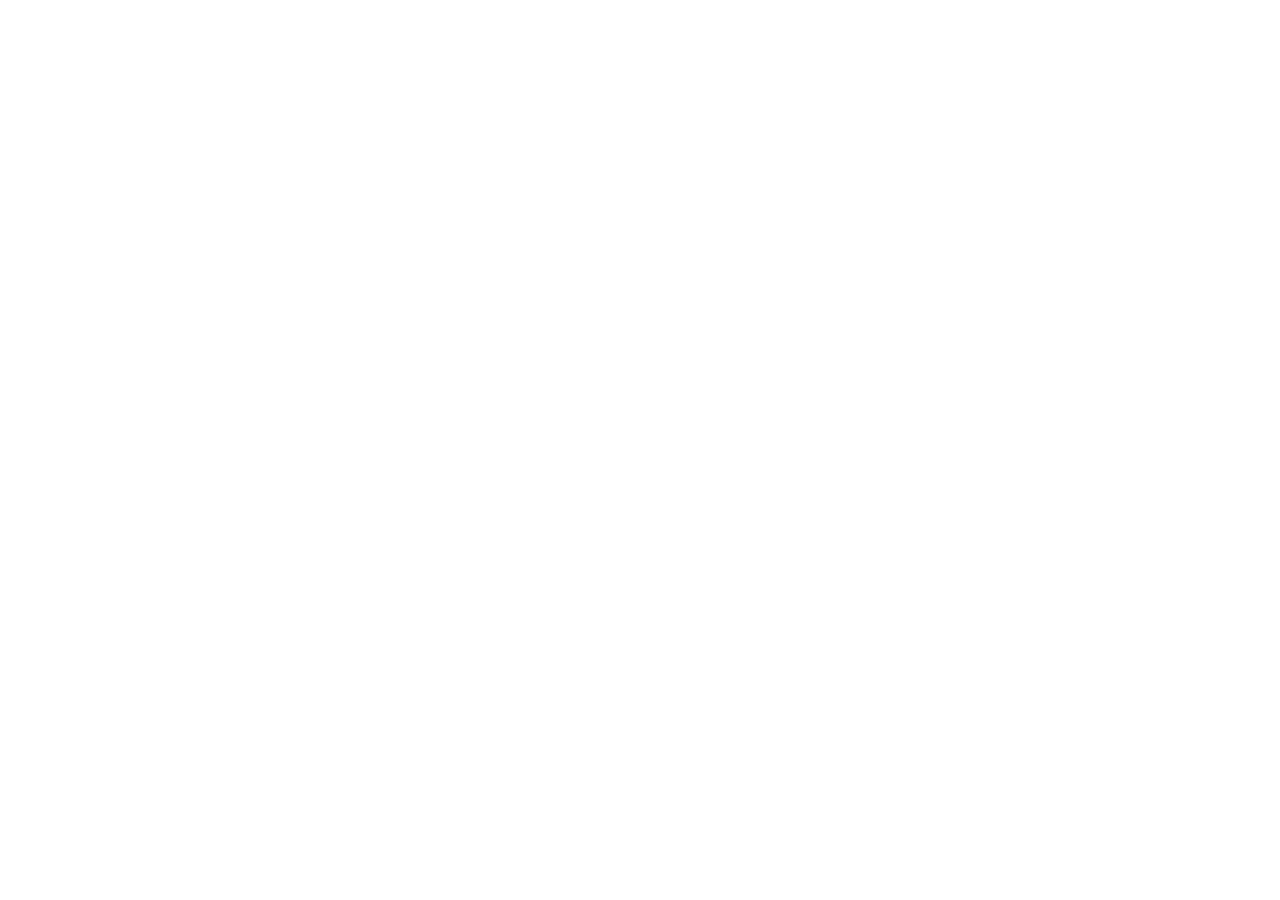
==== index.html @ 242346a0 "Made main files" ====
<!-- Layla Wong - Lottery Ticket - Final Project -->

<!DOCTYPE html>

<html>
    <head>
        <title>e</title>
        <link rel="stylesheet" href="index.css">
        <link rel="stylesheet" href="/resources/FAVICON.PNG KABOOM EDIT THIS">
    </head>

    <body>
        
    </body>







</html>
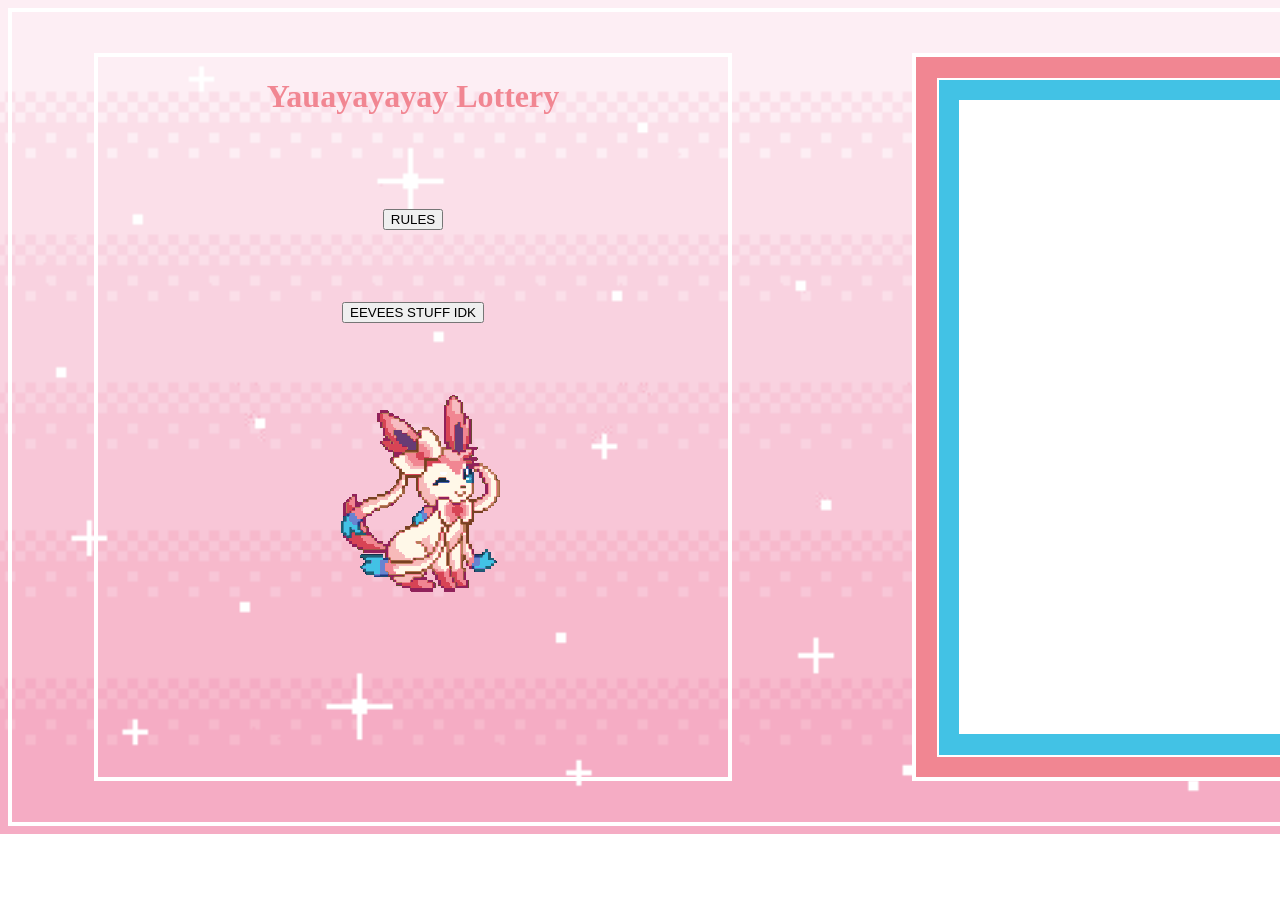
==== commit e6b6a194: "Added index css styling" ====
--- a/index.html
+++ b/index.html
@@ -10,13 +10,28 @@
     </head>
 
     <body>
-        
+        <div class="big_invis">
+            <div class="left_box">
+                <div class="left_header"><h1>Yauayayayay Lottery</h1></div>
+                <div><button>RULES</button></div>
+                <div><button>EEVEES STUFF IDK</button></div>
+                <div><img src="./resources/sitting_sylveon.gif" alt="Sitting Sylveon"></div>
+            </div>
+
+            <div class="right_box">
+                <div class="blue_right_box">
+                    <div class="white_right_box">
+                        <div class="right_column">
+                            
+                        </div>
+                    </div>
+                </div>
+            </div>
+        </div>
     </body>
 
 
 
 
 
-
-
 </html>
--- a/index.css
+++ b/index.css
@@ -0,0 +1,64 @@
+body{
+    background-image: url(./resources/pink_background.gif);
+    background-repeat: no-repeat;
+    background-size: cover;
+}
+
+h1{
+    color: rgb(241, 134, 146);
+}
+
+.big_invis{
+    border: 4px solid white;
+    width: 180vh;
+    height: 90vh;
+    display: flex;
+    flex-direction:row;
+    justify-content: center;
+    text-align: center;
+    align-items: center;
+    gap: 20vh;
+}
+
+.left_box{
+    border: 4px solid white;
+    width: 70vh;
+    height: 80vh;
+    display: flex;
+    flex-direction: column;
+    gap: 8vh;
+}
+
+.right_box{
+    background-color: rgb(241, 134, 146);
+    border: 4px solid white;
+    width: 70vh;
+    height: 80vh;
+    display: flex;
+    justify-content: center;
+    text-align: center;
+    align-items: center;
+}
+
+.blue_right_box{
+    background-color: rgb(66, 194, 229);
+    border: 2px solid white;
+    width: 65vh;
+    height: 75vh;
+    display: flex;
+    justify-content: center;
+    text-align: center;
+    align-items: center;
+}
+
+.white_right_box{
+    background-color: white;
+    border: 2px solid white;
+    width: 60vh;
+    height: 70vh;
+}
+
+.right_column{
+    display: flex;
+    flex-direction: column;
+}
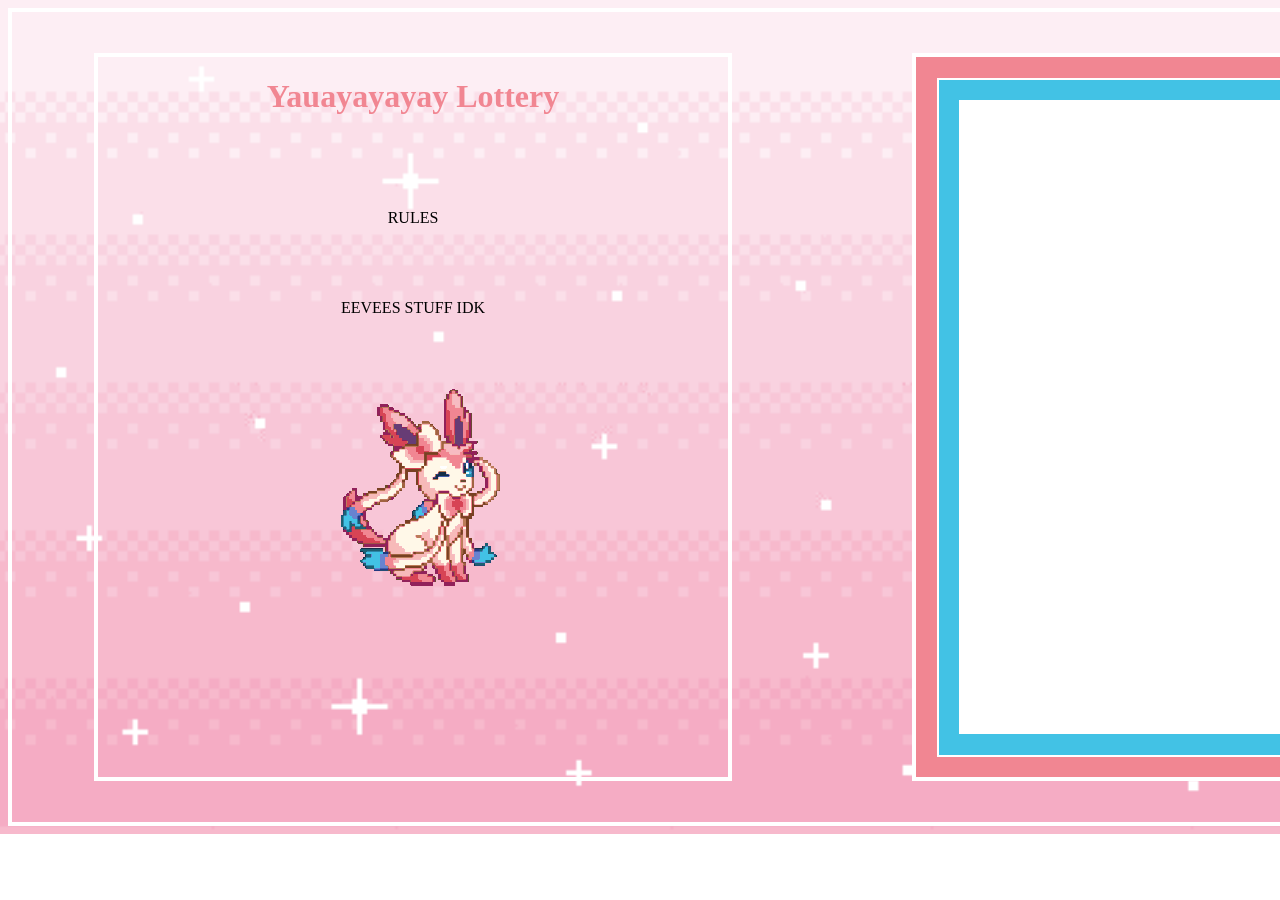
==== commit 58076722: "Removed Button from index html" ====
--- a/index.html
+++ b/index.html
@@ -13,8 +13,8 @@
         <div class="big_invis">
             <div class="left_box">
                 <div class="left_header"><h1>Yauayayayay Lottery</h1></div>
-                <div><button>RULES</button></div>
-                <div><button>EEVEES STUFF IDK</button></div>
+                <div>RULES</div>
+                <div>EEVEES STUFF IDK</div>
                 <div><img src="./resources/sitting_sylveon.gif" alt="Sitting Sylveon"></div>
             </div>
 
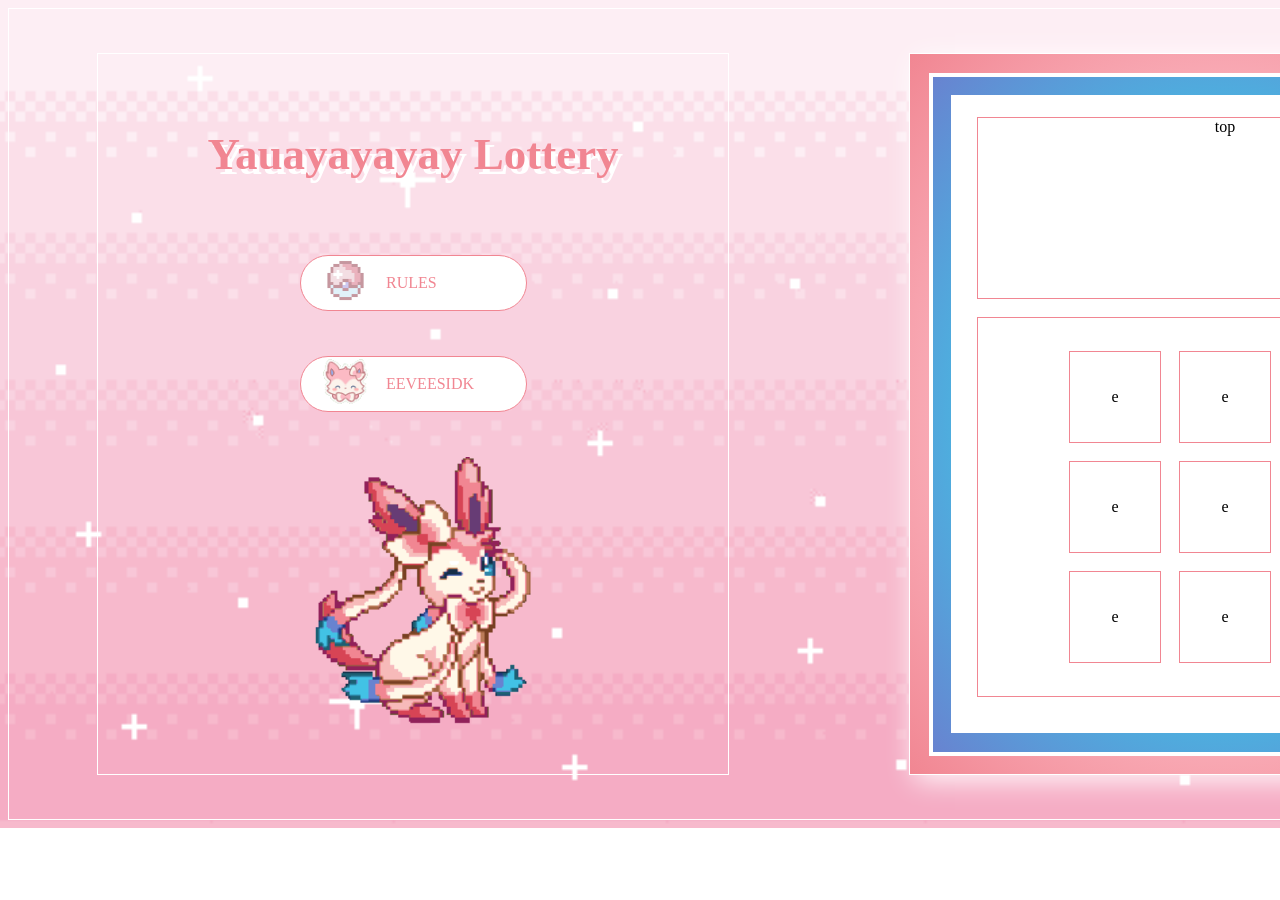
==== commit 410392c1: "Added more css styling and divs to index" ====
--- a/index.html
+++ b/index.html
@@ -4,25 +4,55 @@
 
 <html>
     <head>
-        <title>e</title>
+        <title>Lottery Ticket</title>
         <link rel="stylesheet" href="index.css">
         <link rel="stylesheet" href="/resources/FAVICON.PNG KABOOM EDIT THIS">
+        <link rel="preconnect" href="https://fonts.googleapis.com">
+        <link rel="preconnect" href="https://fonts.gstatic.com" crossorigin>
+        <link href="https://fonts.googleapis.com/css2?family=Pixelify+Sans:wght@400..700&display=swap" rel="stylesheet">
     </head>
 
     <body>
         <div class="big_invis">
             <div class="left_box">
-                <div class="left_header"><h1>Yauayayayay Lottery</h1></div>
-                <div>RULES</div>
-                <div>EEVEES STUFF IDK</div>
-                <div><img src="./resources/sitting_sylveon.gif" alt="Sitting Sylveon"></div>
+                <div class="left_header"><h1>Yauayayayay Lottery </h1></div>
+                
+                <div class="rules_button">
+                    <div><img class="happy_sylveon" src="./resources/pokeball.png" alt="Pokeball"></div> <div>RULES</div>
+                </div>
+
+                <div class="eevee_button">
+                    <div><img class="happy_sylveon" src="./resources/happy_sylveon.gif" alt="Happy Sylveon"></div> <div>EEVEESIDK</div>
+                </div>
+
+                <div><img class="sitting_sylveon" src="./resources/sitting_sylveon.gif" alt="Sitting Sylveon"></div>
             </div>
 
             <div class="right_box">
                 <div class="blue_right_box">
                     <div class="white_right_box">
-                        <div class="right_column">
-                            
+                        <div class="lottery_header">
+                            top
+                        </div>
+
+                        <div class="tile_box">
+                            <div class="row">
+                                <div class="box">e</div>
+                                <div class="box">e</div>
+                                <div class="box">e</div>
+                            </div>
+
+                            <div class="row">
+                                <div class="box">e</div>
+                                <div class="box">e</div>
+                                <div class="box">e</div>
+                            </div>
+
+                            <div class="row">
+                                <div class="box">e</div>
+                                <div class="box">e</div>
+                                <div class="box">e</div>
+                            </div>
                         </div>
                     </div>
                 </div>
--- a/index.css
+++ b/index.css
@@ -1,3 +1,11 @@
+
+.pixelify-sans{
+  font-family: "Pixelify Sans", sans-serif;
+  font-optical-sizing: auto;
+  font-weight: weight;
+  font-style: normal;
+}
+
 body{
     background-image: url(./resources/pink_background.gif);
     background-repeat: no-repeat;
@@ -5,11 +13,14 @@
 }
 
 h1{
+    font-family: "pixelify-sans";
+    font-size: 5vh;
     color: rgb(241, 134, 146);
+    text-shadow: 0.5vh 0.5vh #ffffff;
 }
 
 .big_invis{
-    border: 4px solid white;
+    border: 0.2vh solid white;
     width: 180vh;
     height: 90vh;
     display: flex;
@@ -20,29 +31,82 @@
     gap: 20vh;
 }
 
+.rules_button{
+    background-color: white;
+    border-radius: 50vh;
+    height: 6vh;
+    width: 25vh;
+    border: 0.2vh solid rgb(241, 134, 146);
+    text-align: center;
+    align-items: center;
+    color: rgb(241, 134, 146);
+    display: flex;
+    flex-direction: row;
+    gap: 2vh;
+    transition: width 1s;
+}
+
+.rules_button:hover{
+  width: 30vh;
+}
+
+.happy_sylveon{
+    width: 5vh;
+    height: 5vh;
+    padding-left: 2.5vh;
+}
+
+.eevee_button{
+    background-color: white;
+    border-radius: 50vh;
+    height: 6vh;
+    width: 25vh;
+    border: 0.2vh solid rgb(241, 134, 146);
+    text-align: center;
+    align-items: center;
+    color: rgb(241, 134, 146);
+    display: flex;
+    flex-direction: row;
+    gap: 2vh;
+    transition: width 1s;
+}
+
+.eevee_button:hover{
+  width: 30vh;
+}
+
+.sitting_sylveon{
+    height: 30vh;
+    width: 30vh;
+}
+
 .left_box{
-    border: 4px solid white;
+    border: 0.2vh solid white;
     width: 70vh;
     height: 80vh;
     display: flex;
     flex-direction: column;
-    gap: 8vh;
+    gap: 5vh;
+    justify-content: center;
+    align-items: center;
 }
 
 .right_box{
-    background-color: rgb(241, 134, 146);
-    border: 4px solid white;
+    background-image: radial-gradient( rgb(252, 186, 196), rgb(252, 186, 196), rgb(241, 134, 146));
+    border: 0.2vh solid white;
     width: 70vh;
     height: 80vh;
     display: flex;
     justify-content: center;
     text-align: center;
     align-items: center;
+    box-shadow: 0.5vh 0.5vh 3vh white;
 }
 
 .blue_right_box{
     background-color: rgb(66, 194, 229);
-    border: 2px solid white;
+    background-image: radial-gradient( rgb(104, 131, 208), rgb(66, 194, 229), rgb(104, 131, 208));
+    border: 0.5vh solid white;
     width: 65vh;
     height: 75vh;
     display: flex;
@@ -53,12 +117,51 @@
 
 .white_right_box{
     background-color: white;
-    border: 2px solid white;
+    border: 0.5vh solid white;
     width: 60vh;
     height: 70vh;
+    display: flex;
+    flex-direction:column;
+    text-align: center;
+    align-items: center;
 }
 
-.right_column{
+.lottery_header{
+    margin-top: 2vh;
+    border: 0.2vh solid rgb(241, 134, 146);
+    width: 55vh;
+    height: 20vh;
+}
+
+.tile_box{
+    margin-top: 2vh;
+    border: 0.2vh solid rgb(241, 134, 146);
+    width: 55vh;
+    height: 42vh;
     display: flex;
-    flex-direction: column;
+    justify-content: center;
+    align-items: center;
+    display:flex;
+	flex-direction: column;
+}
+
+.row{
+	display:flex;
+	flex-direction: row;
+	justify-content: center;
+	align-items: center;
+}
+
+.box{
+    align-content: center;
+    margin: 1vh;
+    height: 10vh;
+    width: 10vh;
+    border: 0.2vh solid rgb(241, 134, 146);
+    transition: width height 1s;
+}
+
+.box:hover{
+    width: 20vh;
+    height: 20vh;
 }
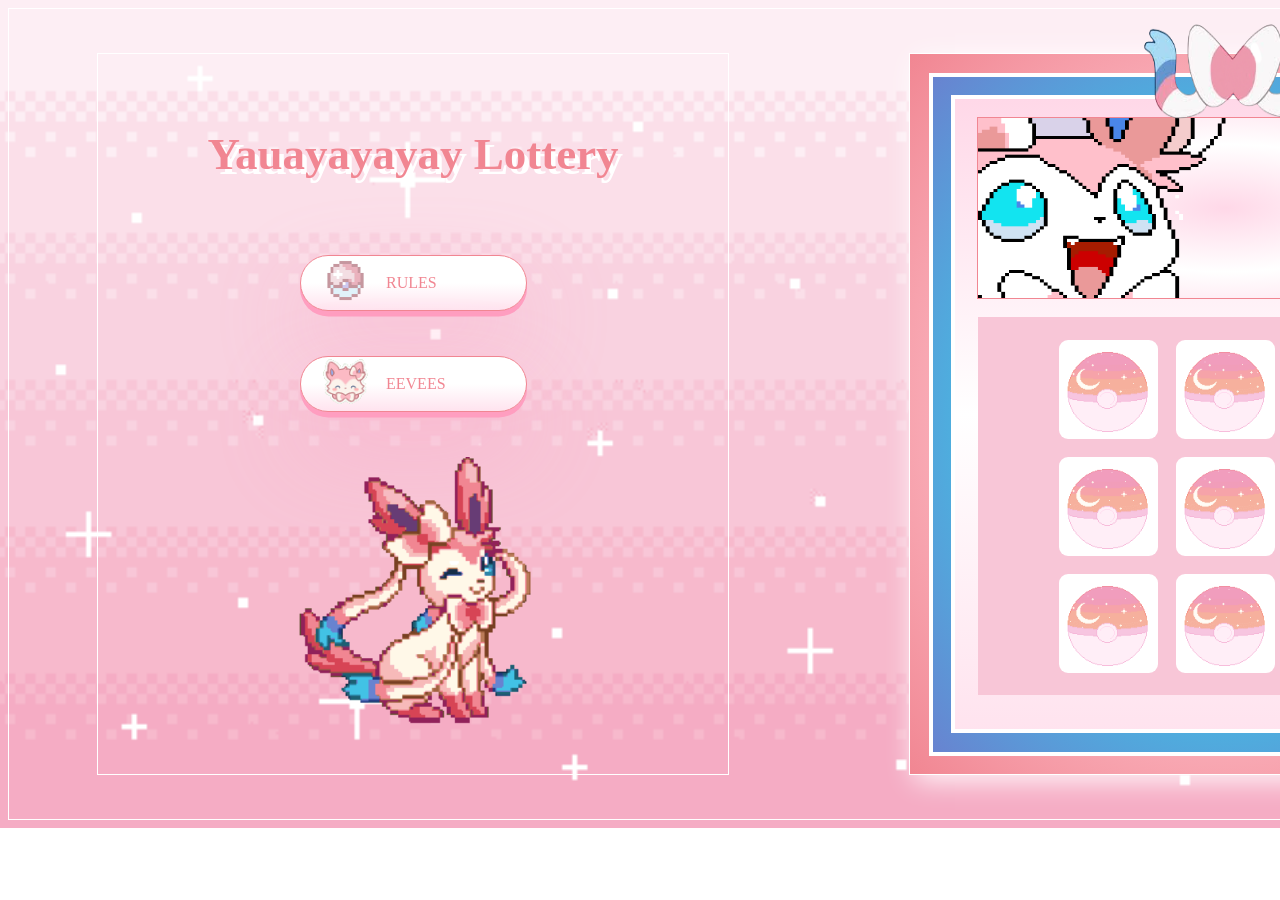
==== commit adb59c3d: "Created rules & eevees pages and added more css styling" ====
--- a/index.html
+++ b/index.html
@@ -13,6 +13,7 @@
     </head>
 
     <body>
+        <div><img class="bow" src="./resources/bow.png" alt="Bow"></div>
         <div class="big_invis">
             <div class="left_box">
                 <div class="left_header"><h1>Yauayayayay Lottery </h1></div>
@@ -22,7 +23,7 @@
                 </div>
 
                 <div class="eevee_button">
-                    <div><img class="happy_sylveon" src="./resources/happy_sylveon.gif" alt="Happy Sylveon"></div> <div>EEVEESIDK</div>
+                    <div><img class="happy_sylveon" src="./resources/happy_sylveon.gif" alt="Happy Sylveon"></div> <div>EEVEES</div>
                 </div>
 
                 <div><img class="sitting_sylveon" src="./resources/sitting_sylveon.gif" alt="Sitting Sylveon"></div>
@@ -32,26 +33,26 @@
                 <div class="blue_right_box">
                     <div class="white_right_box">
                         <div class="lottery_header">
-                            top
+                            <img class="sylveon_head" src="./resources/sylveon_face.png" alt="Sylveon_head">
                         </div>
 
                         <div class="tile_box">
                             <div class="row">
-                                <div class="box">e</div>
-                                <div class="box">e</div>
-                                <div class="box">e</div>
+                                <div class="box"><img class="animated_pokeball" src="./resources/animated_pokeball.gif" alt="pokeball"></div>
+                                <div class="box"><img class="animated_pokeball" src="./resources/animated_pokeball.gif" alt="pokeball"></div>
+                                <div class="box"><img class="animated_pokeball" src="./resources/animated_pokeball.gif" alt="pokeball"></div>
                             </div>
 
                             <div class="row">
-                                <div class="box">e</div>
-                                <div class="box">e</div>
-                                <div class="box">e</div>
+                                <div class="box"><img class="animated_pokeball" src="./resources/animated_pokeball.gif" alt="pokeball"></div>
+                                <div class="box"><img class="animated_pokeball" src="./resources/animated_pokeball.gif" alt="pokeball"></div>
+                                <div class="box"><img class="animated_pokeball" src="./resources/animated_pokeball.gif" alt="pokeball"></div>
                             </div>
 
                             <div class="row">
-                                <div class="box">e</div>
-                                <div class="box">e</div>
-                                <div class="box">e</div>
+                                <div class="box"><img class="animated_pokeball" src="./resources/animated_pokeball.gif" alt="pokeball"></div>
+                                <div class="box"><img class="animated_pokeball" src="./resources/animated_pokeball.gif" alt="pokeball"></div>
+                                <div class="box"><img class="animated_pokeball" src="./resources/animated_pokeball.gif" alt="pokeball"></div>
                             </div>
                         </div>
                     </div>
--- a/index.css
+++ b/index.css
@@ -16,7 +16,7 @@
     font-family: "pixelify-sans";
     font-size: 5vh;
     color: rgb(241, 134, 146);
-    text-shadow: 0.5vh 0.5vh #ffffff;
+    text-shadow: 0.5vh 0.5vh white;
 }
 
 .big_invis{
@@ -43,11 +43,18 @@
     display: flex;
     flex-direction: row;
     gap: 2vh;
-    transition: width 1s;
+    transition: .2s;
+    box-shadow: 0 0.6vh 0 rgb(255 158 192), 0 4vh 10vh rgba(255,150,190,.3);
+    background-image: linear-gradient(white 50%, rgb(255 216 232) 120%);
 }
 
 .rules_button:hover{
-  width: 30vh;
+  transform: translateY(-0.5vh) scale(1.03);
+}
+
+.rules_button:active{
+    transform: translateY(0.01vh);
+    box-shadow: 0 0.1vh 0 rgb(255 158 192);
 }
 
 .happy_sylveon{
@@ -57,7 +64,6 @@
 }
 
 .eevee_button{
-    background-color: white;
     border-radius: 50vh;
     height: 6vh;
     width: 25vh;
@@ -68,11 +74,18 @@
     display: flex;
     flex-direction: row;
     gap: 2vh;
-    transition: width 1s;
+    transition: .2s;
+    box-shadow: 0 0.6vh 0 rgb(255 158 192), 0 4vh 10vh rgba(255,150,190,.3);    
+    background-image: linear-gradient(white 50%, rgb(255 216 232) 120%);
 }
 
 .eevee_button:hover{
-  width: 30vh;
+  transform: translateY(-0.5vh) scale(1.03);
+}
+
+.eevee_button:active{
+    transform: translateY(0.01vh);
+    box-shadow: 0 0.1vh 0 rgb(255 158 192);
 }
 
 .sitting_sylveon{
@@ -116,7 +129,7 @@
 }
 
 .white_right_box{
-    background-color: white;
+    background-image: linear-gradient(rgb(255 216 232), white 50%, rgb(255 216 232) 120%);
     border: 0.5vh solid white;
     width: 60vh;
     height: 70vh;
@@ -128,14 +141,22 @@
 
 .lottery_header{
     margin-top: 2vh;
+    background-image:radial-gradient(rgb(255 216 232),white,rgb(255 216 232));
+    background-color: white;
     border: 0.2vh solid rgb(241, 134, 146);
     width: 55vh;
     height: 20vh;
 }
 
+
+.sylveon_head{
+    width: 55vh;
+    height: 20vh;
+}
+
 .tile_box{
+    background-color: rgb(248, 198, 215);
     margin-top: 2vh;
-    border: 0.2vh solid rgb(241, 134, 146);
     width: 55vh;
     height: 42vh;
     display: flex;
@@ -153,15 +174,34 @@
 }
 
 .box{
+    display: flex;
+    justify-content: center;
+    text-align: center;
     align-content: center;
     margin: 1vh;
-    height: 10vh;
-    width: 10vh;
-    border: 0.2vh solid rgb(241, 134, 146);
-    transition: width height 1s;
+    height: 11vh;
+    width: 11vh;
+    background-color: white;
+    transition: width height 2s;
+    border-radius: 1vh;
 }
 
 .box:hover{
+    background-color: rgb(198, 243, 255);
+    border-radius: 999vh;
+    width: 12vh;
+    height: 12vh;
+}
+
+.animated_pokeball{
+    height: 12vh;
+    width: 12vh;
+}
+
+.bow{
     width: 20vh;
     height: 20vh;
+    position: absolute;
+    bottom: 82vh;
+	left: 127vh;
 }
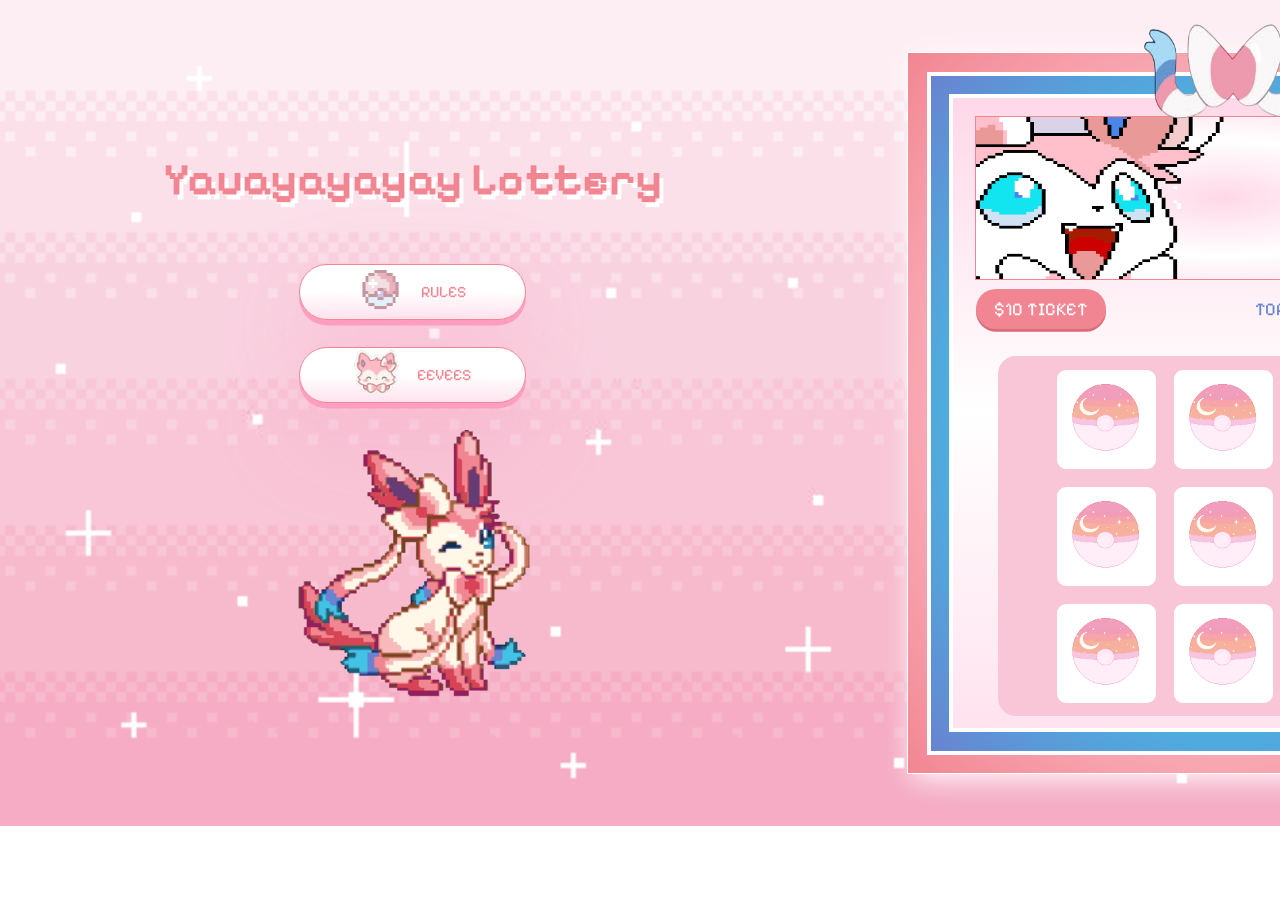
==== commit ca7ae110: "Finalizing" ====
--- a/index.html
+++ b/index.html
@@ -3,66 +3,167 @@
 <!DOCTYPE html>
 
 <html>
-    <head>
-        <title>Lottery Ticket</title>
-        <link rel="stylesheet" href="index.css">
-        <link rel="stylesheet" href="/resources/FAVICON.PNG KABOOM EDIT THIS">
-        <link rel="preconnect" href="https://fonts.googleapis.com">
-        <link rel="preconnect" href="https://fonts.gstatic.com" crossorigin>
-        <link href="https://fonts.googleapis.com/css2?family=Pixelify+Sans:wght@400..700&display=swap" rel="stylesheet">
-    </head>
 
-    <body>
-        <div><img class="bow" src="./resources/bow.png" alt="Bow"></div>
-        <div class="big_invis">
-            <div class="left_box">
-                <div class="left_header"><h1>Yauayayayay Lottery </h1></div>
-                
-                <div class="rules_button">
-                    <div><img class="happy_sylveon" src="./resources/pokeball.png" alt="Pokeball"></div> <div>RULES</div>
-                </div>
+<head>
 
-                <div class="eevee_button">
-                    <div><img class="happy_sylveon" src="./resources/happy_sylveon.gif" alt="Happy Sylveon"></div> <div>EEVEES</div>
-                </div>
+    <title>Sylveon's Lottery</title>
 
-                <div><img class="sitting_sylveon" src="./resources/sitting_sylveon.gif" alt="Sitting Sylveon"></div>
-            </div>
+    <link rel="stylesheet" href="index.css">
 
-            <div class="right_box">
-                <div class="blue_right_box">
-                    <div class="white_right_box">
-                        <div class="lottery_header">
-                            <img class="sylveon_head" src="./resources/sylveon_face.png" alt="Sylveon_head">
-                        </div>
+    <link rel="preconnect"
+    href="https://fonts.googleapis.com">
 
-                        <div class="tile_box">
-                            <div class="row">
-                                <div class="box"><img class="animated_pokeball" src="./resources/animated_pokeball.gif" alt="pokeball"></div>
-                                <div class="box"><img class="animated_pokeball" src="./resources/animated_pokeball.gif" alt="pokeball"></div>
-                                <div class="box"><img class="animated_pokeball" src="./resources/animated_pokeball.gif" alt="pokeball"></div>
-                            </div>
+    <link rel="preconnect"
+    href="https://fonts.gstatic.com"
+    crossorigin>
 
-                            <div class="row">
-                                <div class="box"><img class="animated_pokeball" src="./resources/animated_pokeball.gif" alt="pokeball"></div>
-                                <div class="box"><img class="animated_pokeball" src="./resources/animated_pokeball.gif" alt="pokeball"></div>
-                                <div class="box"><img class="animated_pokeball" src="./resources/animated_pokeball.gif" alt="pokeball"></div>
-                            </div>
+    <link href="https://fonts.googleapis.com/css2?family=Pixelify+Sans:wght@400..700&display=swap"
+    rel="stylesheet">
+    
+</head>
 
-                            <div class="row">
-                                <div class="box"><img class="animated_pokeball" src="./resources/animated_pokeball.gif" alt="pokeball"></div>
-                                <div class="box"><img class="animated_pokeball" src="./resources/animated_pokeball.gif" alt="pokeball"></div>
-                                <div class="box"><img class="animated_pokeball" src="./resources/animated_pokeball.gif" alt="pokeball"></div>
-                            </div>
-                        </div>
-                    </div>
-                </div>
-            </div>
-        </div>
-    </body>
+<body>
 
+  <div>
+    <img class="bow"
+    src="./resources/bow.png"
+    alt="Pink bow">
+  </div>
 
+  <div class="big_invis">
 
+      <!-- LEFT SIDE -->
 
+  <div class="left_box">
+
+      <div class="left_header">
+          <h1>Yauayayayay Lottery</h1>
+      </div>
+
+      <div class="rules_button">
+
+          <div>
+              <img class="happy_sylveon"
+              src="./resources/pokeball.png"
+              alt="Pokeball">
+          </div>
+
+          <div>
+              RULES
+          </div>
+
+      </div>
+
+      
+
+      <div class="eevee_button">
+
+          <div>
+              <img class="happy_sylveon"
+              src="./resources/happy_sylveon.gif"
+              alt="Happy Sylveon">
+          </div>
+
+          <div>
+              EEVEES
+          </div>
+
+      </div>
+
+      <div>
+          <img class="sitting_sylveon"
+          src="./resources/sitting_sylveon.gif"
+          alt="Sitting Sylveon">
+      </div>
+
+  </div>
+
+  <!-- RIGHT SIDE -->
+
+  <div class="right_box">
+
+      <div class="blue_right_box">
+
+          <div class="white_right_box">
+
+              <div class="lottery_header">
+
+                  <img class="sylveon_head"
+                  src="./resources/sylveon_face.png"
+                  alt="Sylveon Header">
+
+              </div>
+
+              <div class="top_ticket_bar">
+
+                  <div class="ticket_cost">
+                      $10 TICKET
+                  </div>
+
+                  <div class="money_display">
+                      TOP PRIZE: $9999999999
+                  </div>
+
+              </div>
+
+              <div class="tile_box">
+
+                  <div class="row">
+
+                      <div class="box">
+                        <img class="animated_pokeball" src="./resources/animated_pokeball.gif "alt="Pokeball">
+                      </div>
+                      <div class="box">
+                        <img class="animated_pokeball" src="./resources/animated_pokeball.gif "alt="Pokeball">
+                      </div>
+                      <div class="box">
+                        <img class="animated_pokeball" src="./resources/animated_pokeball.gif "alt="Pokeball">
+                      </div>
+
+                  </div>
+
+                  <div class="row">
+
+                      <div class="box">
+                        <img class="animated_pokeball" src="./resources/animated_pokeball.gif "alt="Pokeball">
+                      </div>
+                      <div class="box">
+                        <img class="animated_pokeball" src="./resources/animated_pokeball.gif "alt="Pokeball">
+                      </div>
+                      <div class="box">
+                        <img class="animated_pokeball" src="./resources/animated_pokeball.gif "alt="Pokeball">
+                      </div>
+
+                  </div>
+
+                  <div class="row">
+
+                      <div class="box">
+                        <img class="animated_pokeball" src="./resources/animated_pokeball.gif "alt="Pokeball">
+                      </div>
+                      <div class="box">
+                        <img class="animated_pokeball" src="./resources/animated_pokeball.gif "alt="Pokeball">
+                      </div>
+                      <div class="box">
+                        <img class="animated_pokeball" src="./resources/animated_pokeball.gif "alt="Pokeball">
+                      </div>
+
+                  </div>
+
+              </div>
+
+              
+
+          </div>
+
+      </div>
+
+    </div>
+
+  </div>
+
+  <script src="index.js"></script>
+
+</body>
 
 </html>
--- a/index.css
+++ b/index.css
@@ -1,207 +1,451 @@
-
+/* Layla Wong - Lottery Ticket - Final Project */
 .pixelify-sans{
   font-family: "Pixelify Sans", sans-serif;
-  font-optical-sizing: auto;
-  font-weight: weight;
-  font-style: normal;
 }
 
 body{
-    background-image: url(./resources/pink_background.gif);
-    background-repeat: no-repeat;
-    background-size: cover;
+  background-image: url(./resources/pink_background.gif);
+
+  background-repeat: no-repeat;
+
+  background-size: cover;
+
+  overflow: hidden;
 }
 
 h1{
-    font-family: "pixelify-sans";
-    font-size: 5vh;
-    color: rgb(241, 134, 146);
-    text-shadow: 0.5vh 0.5vh white;
+  font-family: "Pixelify Sans";
+
+  font-size: 5vh;
+
+  color: rgb(241, 134, 146);
+
+  text-shadow: 0.5vh 0.5vh white;
 }
 
 .big_invis{
-    border: 0.2vh solid white;
-    width: 180vh;
-    height: 90vh;
-    display: flex;
-    flex-direction:row;
-    justify-content: center;
-    text-align: center;
-    align-items: center;
-    gap: 20vh;
-}
-
-.rules_button{
-    background-color: white;
-    border-radius: 50vh;
-    height: 6vh;
-    width: 25vh;
-    border: 0.2vh solid rgb(241, 134, 146);
-    text-align: center;
-    align-items: center;
-    color: rgb(241, 134, 146);
-    display: flex;
-    flex-direction: row;
-    gap: 2vh;
-    transition: .2s;
-    box-shadow: 0 0.6vh 0 rgb(255 158 192), 0 4vh 10vh rgba(255,150,190,.3);
-    background-image: linear-gradient(white 50%, rgb(255 216 232) 120%);
-}
-
-.rules_button:hover{
-  transform: translateY(-0.5vh) scale(1.03);
-}
-
-.rules_button:active{
-    transform: translateY(0.01vh);
-    box-shadow: 0 0.1vh 0 rgb(255 158 192);
-}
-
-.happy_sylveon{
-    width: 5vh;
-    height: 5vh;
-    padding-left: 2.5vh;
-}
-
+  width: 180vh;
+
+  height: 90vh;
+
+  display: flex;
+
+  flex-direction: row;
+
+  justify-content: center;
+
+  align-items: center;
+
+  gap: 20vh;
+}
+
+/* LEFT SIDE */
+
+.left_box{
+  width: 70vh;
+
+  height: 80vh;
+
+  display: flex;
+
+  flex-direction: column;
+
+  justify-content: center;
+
+  align-items: center;
+
+  gap: 3vh;
+}
+
+.rules_button,
 .eevee_button{
-    border-radius: 50vh;
-    height: 6vh;
-    width: 25vh;
-    border: 0.2vh solid rgb(241, 134, 146);
-    text-align: center;
-    align-items: center;
-    color: rgb(241, 134, 146);
-    display: flex;
-    flex-direction: row;
-    gap: 2vh;
-    transition: .2s;
-    box-shadow: 0 0.6vh 0 rgb(255 158 192), 0 4vh 10vh rgba(255,150,190,.3);    
-    background-image: linear-gradient(white 50%, rgb(255 216 232) 120%);
-}
-
+  background-image:
+  linear-gradient(
+      white 50%,
+      rgb(255 216 232) 120%
+  );
+
+  border-radius: 50vh;
+
+  height: 6vh;
+
+  width: 25vh;
+
+  border: 0.2vh solid rgb(241, 134, 146);
+
+  display: flex;
+
+  flex-direction: row;
+
+  justify-content: center;
+
+  align-items: center;
+
+  gap: 2vh;
+
+  color: rgb(241, 134, 146);
+
+  font-family: "Pixelify Sans";
+
+  transition: .2s;
+
+  box-shadow:
+  0 0.6vh 0 rgb(255 158 192),
+  0 4vh 10vh rgba(255,150,190,.3);
+}
+
+.rules_button:hover,
 .eevee_button:hover{
   transform: translateY(-0.5vh) scale(1.03);
 }
 
-.eevee_button:active{
-    transform: translateY(0.01vh);
-    box-shadow: 0 0.1vh 0 rgb(255 158 192);
+.rules_info{
+  width: 35vh;
+
+  text-align: center;
+
+  font-family: "Pixelify Sans";
+
+  color: white;
+
+  font-size: 2vh;
+
+  line-height: 3vh;
+
+  background-color: rgba(255,255,255,0.3);
+
+  padding: 2vh;
+
+  border-radius: 2vh;
+}
+
+.happy_sylveon{
+  width: 5vh;
+
+  height: 5vh;
 }
 
 .sitting_sylveon{
-    height: 30vh;
-    width: 30vh;
-}
-
-.left_box{
-    border: 0.2vh solid white;
-    width: 70vh;
-    height: 80vh;
-    display: flex;
-    flex-direction: column;
-    gap: 5vh;
-    justify-content: center;
-    align-items: center;
-}
+  width: 30vh;
+
+  height: 30vh;
+}
+
+/* RIGHT SIDE */
 
 .right_box{
-    background-image: radial-gradient( rgb(252, 186, 196), rgb(252, 186, 196), rgb(241, 134, 146));
-    border: 0.2vh solid white;
-    width: 70vh;
-    height: 80vh;
-    display: flex;
-    justify-content: center;
-    text-align: center;
-    align-items: center;
-    box-shadow: 0.5vh 0.5vh 3vh white;
+  background-image:
+  radial-gradient(
+      rgb(252, 186, 196),
+      rgb(252, 186, 196),
+      rgb(241, 134, 146)
+  );
+
+  width: 70vh;
+
+  height: 80vh;
+
+  display: flex;
+
+  justify-content: center;
+
+  align-items: center;
+
+  border: 0.2vh solid white;
+
+  box-shadow: 0.5vh 0.5vh 3vh white;
 }
 
 .blue_right_box{
-    background-color: rgb(66, 194, 229);
-    background-image: radial-gradient( rgb(104, 131, 208), rgb(66, 194, 229), rgb(104, 131, 208));
-    border: 0.5vh solid white;
-    width: 65vh;
-    height: 75vh;
-    display: flex;
-    justify-content: center;
-    text-align: center;
-    align-items: center;
+  background-image:
+  radial-gradient(
+      rgb(104, 131, 208),
+      rgb(66, 194, 229),
+      rgb(104, 131, 208)
+  );
+
+  width: 65vh;
+
+  height: 75vh;
+
+  border: 0.5vh solid white;
+
+  display: flex;
+
+  justify-content: center;
+
+  align-items: center;
 }
 
 .white_right_box{
-    background-image: linear-gradient(rgb(255 216 232), white 50%, rgb(255 216 232) 120%);
-    border: 0.5vh solid white;
-    width: 60vh;
-    height: 70vh;
-    display: flex;
-    flex-direction:column;
-    text-align: center;
-    align-items: center;
-}
+  background-image:
+  linear-gradient(
+      rgb(255 216 232),
+      white 50%,
+      rgb(255 216 232) 120%
+  );
+
+  width: 60vh;
+
+  height: 70vh;
+
+  border: 0.5vh solid white;
+
+  display: flex;
+
+  flex-direction: column;
+
+  align-items: center;
+}
+
+/* HEADER */
 
 .lottery_header{
-    margin-top: 2vh;
-    background-image:radial-gradient(rgb(255 216 232),white,rgb(255 216 232));
-    background-color: white;
-    border: 0.2vh solid rgb(241, 134, 146);
-    width: 55vh;
-    height: 20vh;
-}
-
+  margin-top: 2vh;
+
+  width: 55vh;
+
+  height: 18vh;
+
+  border: 0.2vh solid rgb(241, 134, 146);
+
+  background-image:
+  radial-gradient(
+      rgb(255 216 232),
+      white,
+      rgb(255 216 232)
+  );
+}
 
 .sylveon_head{
-    width: 55vh;
-    height: 20vh;
-}
+  width: 55vh;
+
+  height: 18vh;
+}
+
+/* TOP BAR */
+
+.top_ticket_bar{
+  width: 55vh;
+
+  display: flex;
+
+  justify-content: space-between;
+
+  align-items: center;
+
+  margin-top: 1vh;
+}
+
+.ticket_cost{
+  background-color: rgb(241, 134, 146);
+
+  color: white;
+
+  padding: 1vh 2vh;
+
+  border-radius: 999vh;
+
+  font-family: "Pixelify Sans";
+
+  font-size: 2vh;
+
+  box-shadow:
+  0 0.3vh 0 rgb(216, 109, 121);
+}
+
+.money_display{
+  font-family: "Pixelify Sans";
+
+  color: rgb(104, 131, 208);
+
+  font-size: 2vh;
+}
+
+.rules_text{
+  font-family: "Pixelify Sans";
+
+  color: rgb(241, 134, 146);
+
+  font-size: 1.8vh;
+
+  margin-top: 1vh;
+
+  margin-bottom: 1vh;
+}
+
+/* TICKET GRID */
 
 .tile_box{
-    background-color: rgb(248, 198, 215);
-    margin-top: 2vh;
-    width: 55vh;
-    height: 42vh;
-    display: flex;
-    justify-content: center;
-    align-items: center;
-    display:flex;
-	flex-direction: column;
+  background-color: rgb(248, 198, 215);
+
+  width: 50vh;
+
+  height: 40vh;
+
+  display: flex;
+
+  flex-direction: column;
+
+  justify-content: center;
+
+  align-items: center;
+
+  border-radius: 2vh;
+  margin-top: 3vh;
 }
 
 .row{
-	display:flex;
-	flex-direction: row;
-	justify-content: center;
-	align-items: center;
+  display: flex;
+
+  flex-direction: row;
 }
 
 .box{
-    display: flex;
-    justify-content: center;
-    text-align: center;
-    align-content: center;
-    margin: 1vh;
-    height: 11vh;
-    width: 11vh;
-    background-color: white;
-    transition: width height 2s;
-    border-radius: 1vh;
+  width: 11vh;
+
+  height: 11vh;
+
+  background-color: white;
+
+  margin: 1vh;
+
+  border-radius: 1vh;
+
+  display: flex;
+
+  justify-content: center;
+
+  align-items: center;
+
+  transition: .2s;
+
+  cursor: pointer;
+  gap: 3vh;
 }
 
 .box:hover{
-    background-color: rgb(198, 243, 255);
-    border-radius: 999vh;
-    width: 12vh;
-    height: 12vh;
+  transform: scale(1.05);
+
+  background-color: rgb(198, 243, 255);
 }
 
 .animated_pokeball{
-    height: 12vh;
-    width: 12vh;
-}
+  width: 10vh;
+
+  height: 10vh;
+}
+
+
+.revealed_card{
+  display: flex;
+
+  flex-direction: column;
+
+  justify-content: center;
+
+  align-items: center;
+}
+
+.revealed_eevee{
+  width: 7vh;
+
+  height: 7vh;
+}
+
+.eevee_name{
+  margin: 0;
+
+  font-family: "Pixelify Sans";
+
+  color: rgb(241, 134, 146);
+
+  font-size: 1.5vh;
+}
+
+.eevee_value{
+  margin: 0;
+
+  font-family: "Pixelify Sans";
+
+  color: rgb(104, 131, 208);
+
+  font-size: 1.3vh;
+}
+
+.new_ticket_button{
+
+  width: fit-content;
+
+  height: 6vh;
+
+  border: none;
+  
+  border-radius: 999vh;
+
+  background-image:
+  linear-gradient(
+      white,
+      rgb(255 216 232)
+  );
+
+  color: rgb(241, 134, 146);
+
+  font-family: "Pixelify Sans";
+
+  font-size: 3vh;
+
+  cursor: pointer;
+
+  transition: .2s;
+
+  box-shadow: 0 0.5vh 0 rgb(255 158 192);
+
+}
+
+.new_ticket_button:hover{
+  transform: translateY(-0.3vh);
+}
+
+/* BOW */
 
 .bow{
-    width: 20vh;
-    height: 20vh;
-    position: absolute;
-    bottom: 82vh;
-	left: 127vh;
+  width: 20vh;
+
+  height: 20vh;
+
+  position: absolute;
+
+  bottom: 82vh;
+
+  left: 127vh;
+}
+
+#result_div{
+  height: 300px;
+  width: 500px;
+  position: absolute;
+  top: 50%;
+  left: 50%;
+  transform: translate(-50%, -50%);
+  border: 2px solid black;
+  background-color: white;
+  font-family: sans-serif;
+  border-radius: 10%;
+  
+  display: flex;
+  justify-content: center;
+  align-items: center;
+  flex-direction: column;
+  text-align: center;
+  color: rgb(241, 134, 146);
+
+  text-shadow: 0.5vh 0.5vh white;
+    
+}
+
+#result_div p{
+  font-size: 7vh;
+  margin-bottom: 20px;
+  margin-top: 20px;
 }
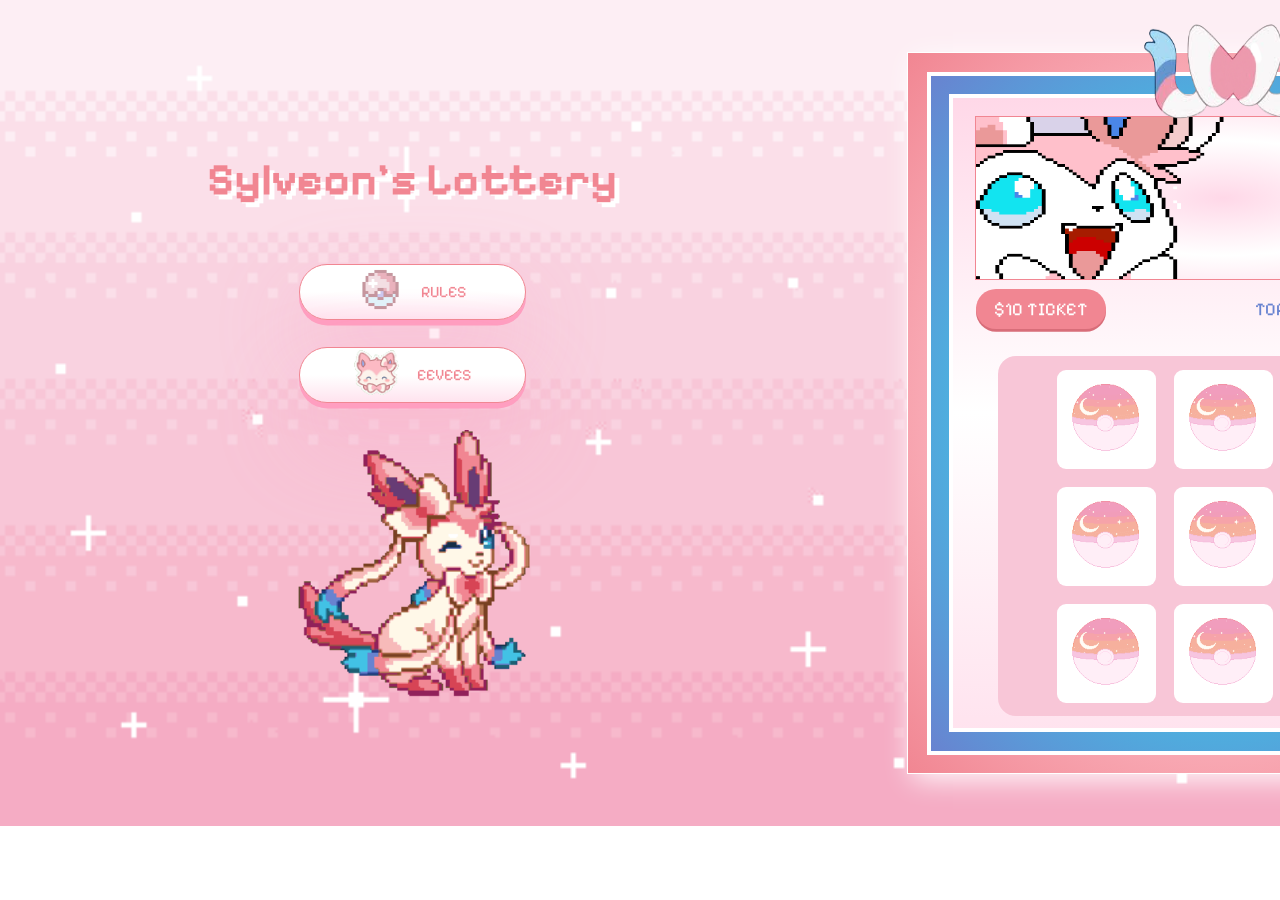
==== commit 9e6eec23: "Css styling" ====
--- a/index.html
+++ b/index.html
@@ -37,7 +37,7 @@
   <div class="left_box">
 
       <div class="left_header">
-          <h1>Yauayayayay Lottery</h1>
+          <h1>Sylveon's Lottery</h1>
       </div>
 
       <div class="rules_button">
--- a/index.css
+++ b/index.css
@@ -422,13 +422,13 @@
 }
 
 #result_div{
-  height: 300px;
-  width: 500px;
+  height: 50vh;
+  width: 250vh;
   position: absolute;
   top: 50%;
   left: 50%;
   transform: translate(-50%, -50%);
-  border: 2px solid black;
+  border: 2px solid rgb(241, 134, 146);
   background-color: white;
   font-family: sans-serif;
   border-radius: 10%;
@@ -446,6 +446,6 @@
 
 #result_div p{
   font-size: 7vh;
-  margin-bottom: 20px;
-  margin-top: 20px;
+  margin-bottom: 10vh;
+  margin-top: 10vh;
 }
